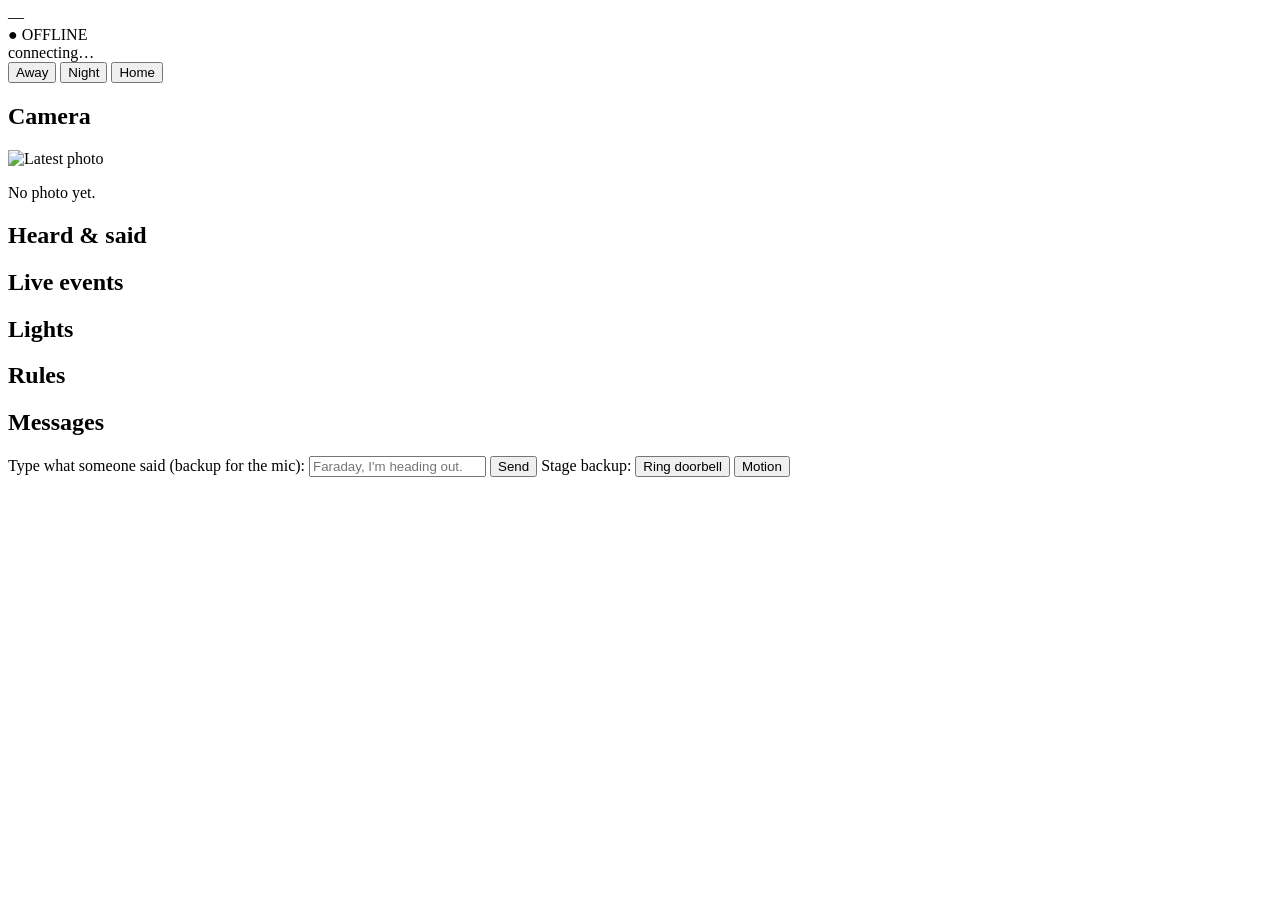
==== dashboard/static/index.html @ 2b1f4770 "dashboard Talk hook for NV push-to-talk; questions file renamed to avoid NV conflict - dashboard: Ta" ====
<!doctype html>
<html lang="en">
<head>
  <meta charset="utf-8">
  <meta name="viewport" content="width=device-width, initial-scale=1">
  <title>Faraday</title>
  <!-- Fully offline: every asset is served from dashboard/static/. No CDNs, no web fonts. -->
  <link rel="stylesheet" href="/static/dashboard.css">
  <link rel="icon" href="/static/icon.svg" type="image/svg+xml">
</head>
<body data-status="green">
  <header class="top">
    <div class="mode-block">
      <div id="mode" class="mode" aria-label="Mode">—</div>
      <div id="alert" class="alert-line"></div>
    </div>
    <div class="badges">
      <div id="net" class="badge offline" title="Checked every few seconds without sending anything">● OFFLINE</div>
      <div id="link" class="badge link">connecting…</div>
    </div>
    <nav class="buttons">
      <button id="btn-talk" class="btn talk" type="button" hidden>Talk</button>
      <button id="btn-away" class="btn away" type="button">Away</button>
      <button id="btn-night" class="btn night" type="button">Night</button>
      <button id="btn-home" class="btn home" type="button">Home</button>
    </nav>
  </header>

  <div id="banner" class="banner" hidden>
    <span id="banner-title" class="banner-title"></span>
    <span id="banner-text" class="banner-text"></span>
  </div>

  <main class="grid">
    <section class="panel camera">
      <h2>Camera</h2>
      <div class="photo-frame">
        <img id="photo" alt="Latest photo" src="/static/no-photo.svg">
      </div>
      <p id="photo-text" class="photo-text">No photo yet.</p>
      <p id="photo-meta" class="meta"></p>
    </section>

    <section class="panel talk">
      <h2>Heard &amp; said</h2>
      <ol id="talk" class="talk-list"></ol>
    </section>

    <section class="panel feed">
      <h2>Live events</h2>
      <ol id="feed" class="feed-list"></ol>
    </section>
  </main>

  <footer class="bottom">
    <section class="panel lights">
      <h2>Lights</h2>
      <div id="lights" class="light-list"></div>
    </section>
    <section class="panel rules">
      <h2>Rules</h2>
      <ul id="rules" class="rule-list"></ul>
    </section>
    <section class="panel notes">
      <h2 id="notes-title">Messages</h2>
      <div id="summary" class="summary" hidden></div>
      <ul id="messages" class="message-list"></ul>
    </section>
  </footer>

  <form id="say-form" class="say" autocomplete="off">
    <label for="say-text">Type what someone said (backup for the mic):</label>
    <input id="say-text" type="text" maxlength="500" placeholder="Faraday, I'm heading out.">
    <button class="btn small" type="submit">Send</button>
    <span class="backup-label">Stage backup:</span>
    <button id="btn-ring" class="btn small" type="button" title="Sends the same doorbell event the Flipper would">Ring doorbell</button>
    <button id="btn-motion" class="btn small" type="button" title="Sends the same motion event the Flipper would">Motion</button>
  </form>

  <div id="home-dialog" class="overlay" hidden>
    <form id="home-form" class="dialog" autocomplete="off">
      <h2>Disarm</h2>
      <p>Only the owner can disarm. Enter the passphrase.</p>
      <input id="home-pass" type="password" autocomplete="off" aria-label="Passphrase">
      <p id="home-error" class="error" role="alert"></p>
      <div class="dialog-buttons">
        <button class="btn home" type="submit">Disarm</button>
        <button id="home-cancel" class="btn small" type="button">Cancel</button>
      </div>
    </form>
  </div>

  <script src="/static/dashboard.js"></script>
</body>
</html>
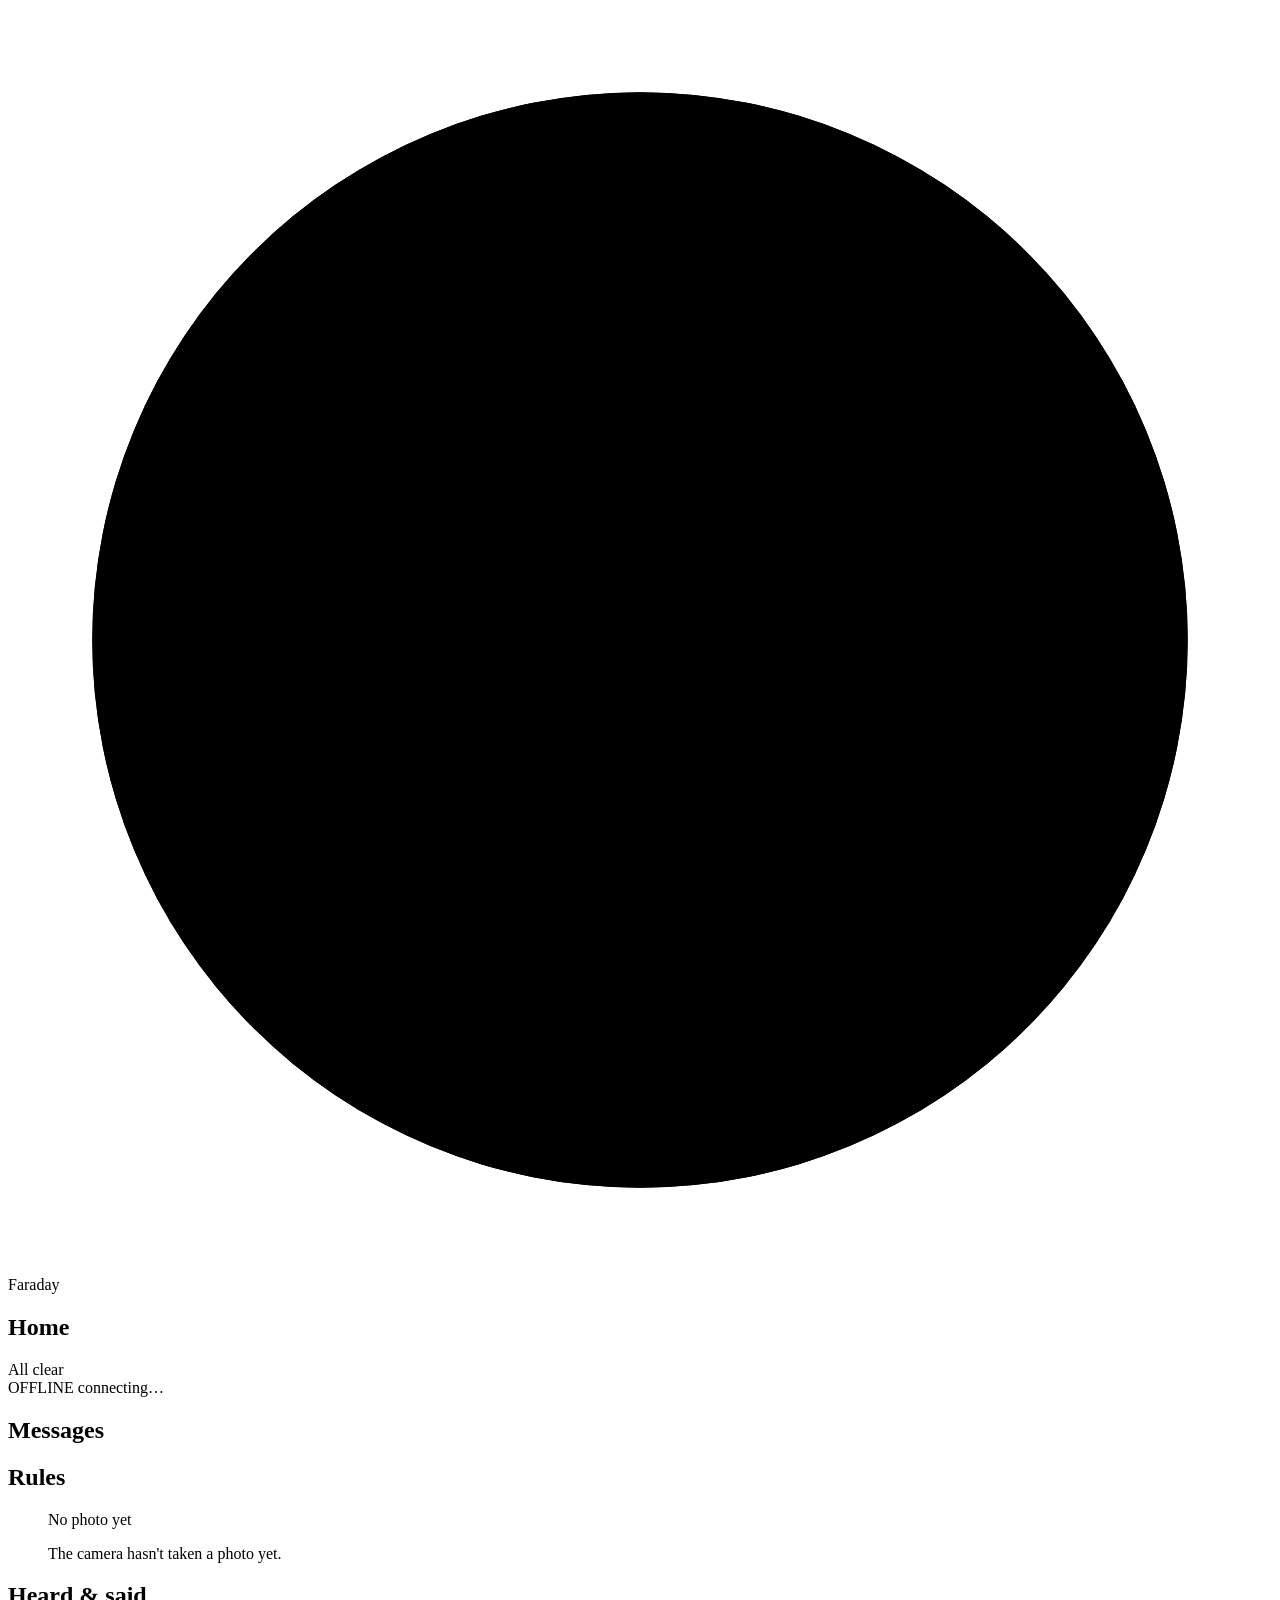
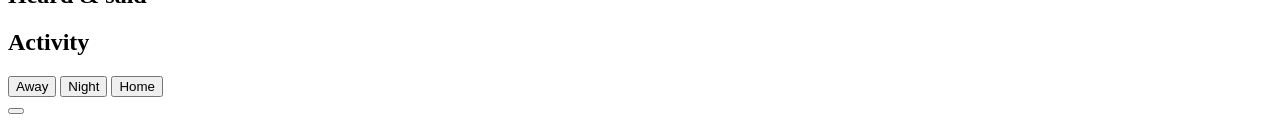
==== commit 14ffa57c: "dashboard: calm glass redesign Same features, data feed and tests; only the look changes. - dark fro" ====
--- a/dashboard/static/index.html
+++ b/dashboard/static/index.html
@@ -8,84 +8,124 @@
   <link rel="stylesheet" href="/static/dashboard.css">
   <link rel="icon" href="/static/icon.svg" type="image/svg+xml">
 </head>
-<body data-status="green">
-  <header class="top">
-    <div class="mode-block">
-      <div id="mode" class="mode" aria-label="Mode">—</div>
-      <div id="alert" class="alert-line"></div>
+<body data-status="green" data-alert="normal">
+  <div id="backdrop" class="backdrop" aria-hidden="true"></div>
+  <div class="status-line" aria-hidden="true"></div>
+  <div class="edge-glow" aria-hidden="true"></div>
+
+  <div id="toast" class="toast" role="status" aria-live="polite">
+    <span class="toast-dot" aria-hidden="true"></span>
+    <div class="toast-body">
+      <div id="toast-title" class="toast-title"></div>
+      <div id="toast-text" class="toast-text"></div>
     </div>
-    <div class="badges">
-      <div id="net" class="badge offline" title="Checked every few seconds without sending anything">● OFFLINE</div>
-      <div id="link" class="badge link">connecting…</div>
-    </div>
-    <nav class="buttons">
-      <button id="btn-talk" class="btn talk" type="button" hidden>Talk</button>
-      <button id="btn-away" class="btn away" type="button">Away</button>
-      <button id="btn-night" class="btn night" type="button">Night</button>
-      <button id="btn-home" class="btn home" type="button">Home</button>
-    </nav>
-  </header>
-
-  <div id="banner" class="banner" hidden>
-    <span id="banner-title" class="banner-title"></span>
-    <span id="banner-text" class="banner-text"></span>
   </div>
 
-  <main class="grid">
-    <section class="panel camera">
-      <h2>Camera</h2>
-      <div class="photo-frame">
-        <img id="photo" alt="Latest photo" src="/static/no-photo.svg">
+  <main class="app">
+    <!-- Left: status, messages, rules -->
+    <section class="col col-left">
+      <div class="glass status-card">
+        <div class="ring-wrap">
+          <svg class="ring" viewBox="0 0 120 120" aria-hidden="true">
+            <circle class="ring-track" cx="60" cy="60" r="52"></circle>
+            <circle class="ring-arc" cx="60" cy="60" r="52"></circle>
+          </svg>
+          <span id="ring-icon" class="ring-icon" data-icon="lock"></span>
+        </div>
+        <div class="status-text">
+          <div class="eyebrow">Faraday</div>
+          <h1 id="mode" class="mode">Home</h1>
+          <div class="alert-row"><span class="dot" aria-hidden="true"></span><span id="alert">All clear</span></div>
+        </div>
+        <div class="badges">
+          <span id="net" class="pill net" title="Checked every few seconds without sending anything"><span class="dot" aria-hidden="true"></span><span id="net-text">OFFLINE</span></span>
+          <span id="link" class="link">connecting…</span>
+        </div>
       </div>
-      <p id="photo-text" class="photo-text">No photo yet.</p>
-      <p id="photo-meta" class="meta"></p>
+
+      <div class="glass list-card notes">
+        <div class="card-head"><span data-icon="message"></span><h2 id="notes-title">Messages</h2></div>
+        <div id="summary" class="summary" hidden></div>
+        <ul id="messages" class="messages"></ul>
+      </div>
+
+      <div class="glass list-card rules">
+        <div class="card-head"><span data-icon="rule"></span><h2>Rules</h2></div>
+        <ul id="rules" class="rule-list"></ul>
+      </div>
     </section>
 
-    <section class="panel talk">
-      <h2>Heard &amp; said</h2>
-      <ol id="talk" class="talk-list"></ol>
+    <!-- Center: latest photo and the conversation -->
+    <section class="col col-center">
+      <figure class="glass photo-card">
+        <div class="photo-frame">
+          <img id="photo" alt="Latest photo" hidden>
+          <div id="photo-empty" class="photo-empty"><span data-icon="camera"></span><span>No photo yet</span></div>
+        </div>
+        <figcaption class="caption">
+          <p id="photo-text" class="caption-text">The camera hasn't taken a photo yet.</p>
+          <p class="caption-meta"><span data-icon="camera"></span><span id="photo-meta"></span></p>
+        </figcaption>
+      </figure>
+
+      <div class="glass talk-card">
+        <div class="card-head"><span data-icon="mic"></span><h2>Heard &amp; said</h2></div>
+        <ol id="talk" class="talk-list"></ol>
+      </div>
     </section>
 
-    <section class="panel feed">
-      <h2>Live events</h2>
-      <ol id="feed" class="feed-list"></ol>
+    <!-- Right: live activity -->
+    <section class="col col-right">
+      <div class="glass timeline-card">
+        <div class="card-head"><span data-icon="activity"></span><h2>Activity</h2></div>
+        <ol id="feed" class="timeline"></ol>
+      </div>
     </section>
+
+    <!-- Bottom dock: lights, modes, talk, backup -->
+    <nav class="glass dock" aria-label="Controls">
+      <div id="lights" class="lights"></div>
+
+      <div class="segmented" role="group" aria-label="Mode">
+        <button id="btn-away" class="seg" type="button" data-mode="away"><span class="seg-dot"></span>Away</button>
+        <button id="btn-night" class="seg" type="button" data-mode="night"><span class="seg-dot"></span>Night</button>
+        <button id="btn-home" class="seg" type="button" data-mode="home"><span class="seg-dot"></span>Home</button>
+      </div>
+
+      <div class="dock-actions">
+        <button id="btn-talk" class="pill-btn talk" type="button" hidden><span data-icon="mic"></span>Talk</button>
+        <button id="btn-backup" class="icon-btn" type="button" aria-expanded="false" aria-controls="backup" title="Stage backup"><span data-icon="more"></span></button>
+      </div>
+    </nav>
   </main>
 
-  <footer class="bottom">
-    <section class="panel lights">
-      <h2>Lights</h2>
-      <div id="lights" class="light-list"></div>
-    </section>
-    <section class="panel rules">
-      <h2>Rules</h2>
-      <ul id="rules" class="rule-list"></ul>
-    </section>
-    <section class="panel notes">
-      <h2 id="notes-title">Messages</h2>
-      <div id="summary" class="summary" hidden></div>
-      <ul id="messages" class="message-list"></ul>
-    </section>
-  </footer>
+  <!-- Stage backup: tucked away until needed -->
+  <div id="backup" class="glass popover" hidden>
+    <div class="popover-title">Stage backup</div>
+    <div class="popover-row">
+      <button id="btn-ring" class="pill-btn" type="button" title="Sends the same doorbell event the Flipper would"><span data-icon="door"></span>Ring doorbell</button>
+      <button id="btn-motion" class="pill-btn" type="button" title="Sends the same motion event the Flipper would"><span data-icon="motion"></span>Motion</button>
+    </div>
+    <form id="say-form" class="say" autocomplete="off">
+      <label for="say-text">Type what someone said (backup for the mic)</label>
+      <div class="say-row">
+        <input id="say-text" type="text" maxlength="500" placeholder="Faraday, I'm heading out.">
+        <button class="pill-btn" type="submit">Send</button>
+      </div>
+    </form>
+  </div>
 
-  <form id="say-form" class="say" autocomplete="off">
-    <label for="say-text">Type what someone said (backup for the mic):</label>
-    <input id="say-text" type="text" maxlength="500" placeholder="Faraday, I'm heading out.">
-    <button class="btn small" type="submit">Send</button>
-    <span class="backup-label">Stage backup:</span>
-    <button id="btn-ring" class="btn small" type="button" title="Sends the same doorbell event the Flipper would">Ring doorbell</button>
-    <button id="btn-motion" class="btn small" type="button" title="Sends the same motion event the Flipper would">Motion</button>
-  </form>
-
-  <div id="home-dialog" class="overlay" hidden>
-    <form id="home-form" class="dialog" autocomplete="off">
+  <!-- Passphrase sheet -->
+  <div id="home-dialog" class="sheet-backdrop" hidden>
+    <form id="home-form" class="glass sheet" autocomplete="off">
+      <span class="sheet-icon" data-icon="lock"></span>
       <h2>Disarm</h2>
       <p>Only the owner can disarm. Enter the passphrase.</p>
       <input id="home-pass" type="password" autocomplete="off" aria-label="Passphrase">
       <p id="home-error" class="error" role="alert"></p>
-      <div class="dialog-buttons">
-        <button class="btn home" type="submit">Disarm</button>
-        <button id="home-cancel" class="btn small" type="button">Cancel</button>
+      <div class="sheet-buttons">
+        <button id="home-cancel" class="pill-btn ghost" type="button">Cancel</button>
+        <button class="pill-btn primary" type="submit">Disarm</button>
       </div>
     </form>
   </div>
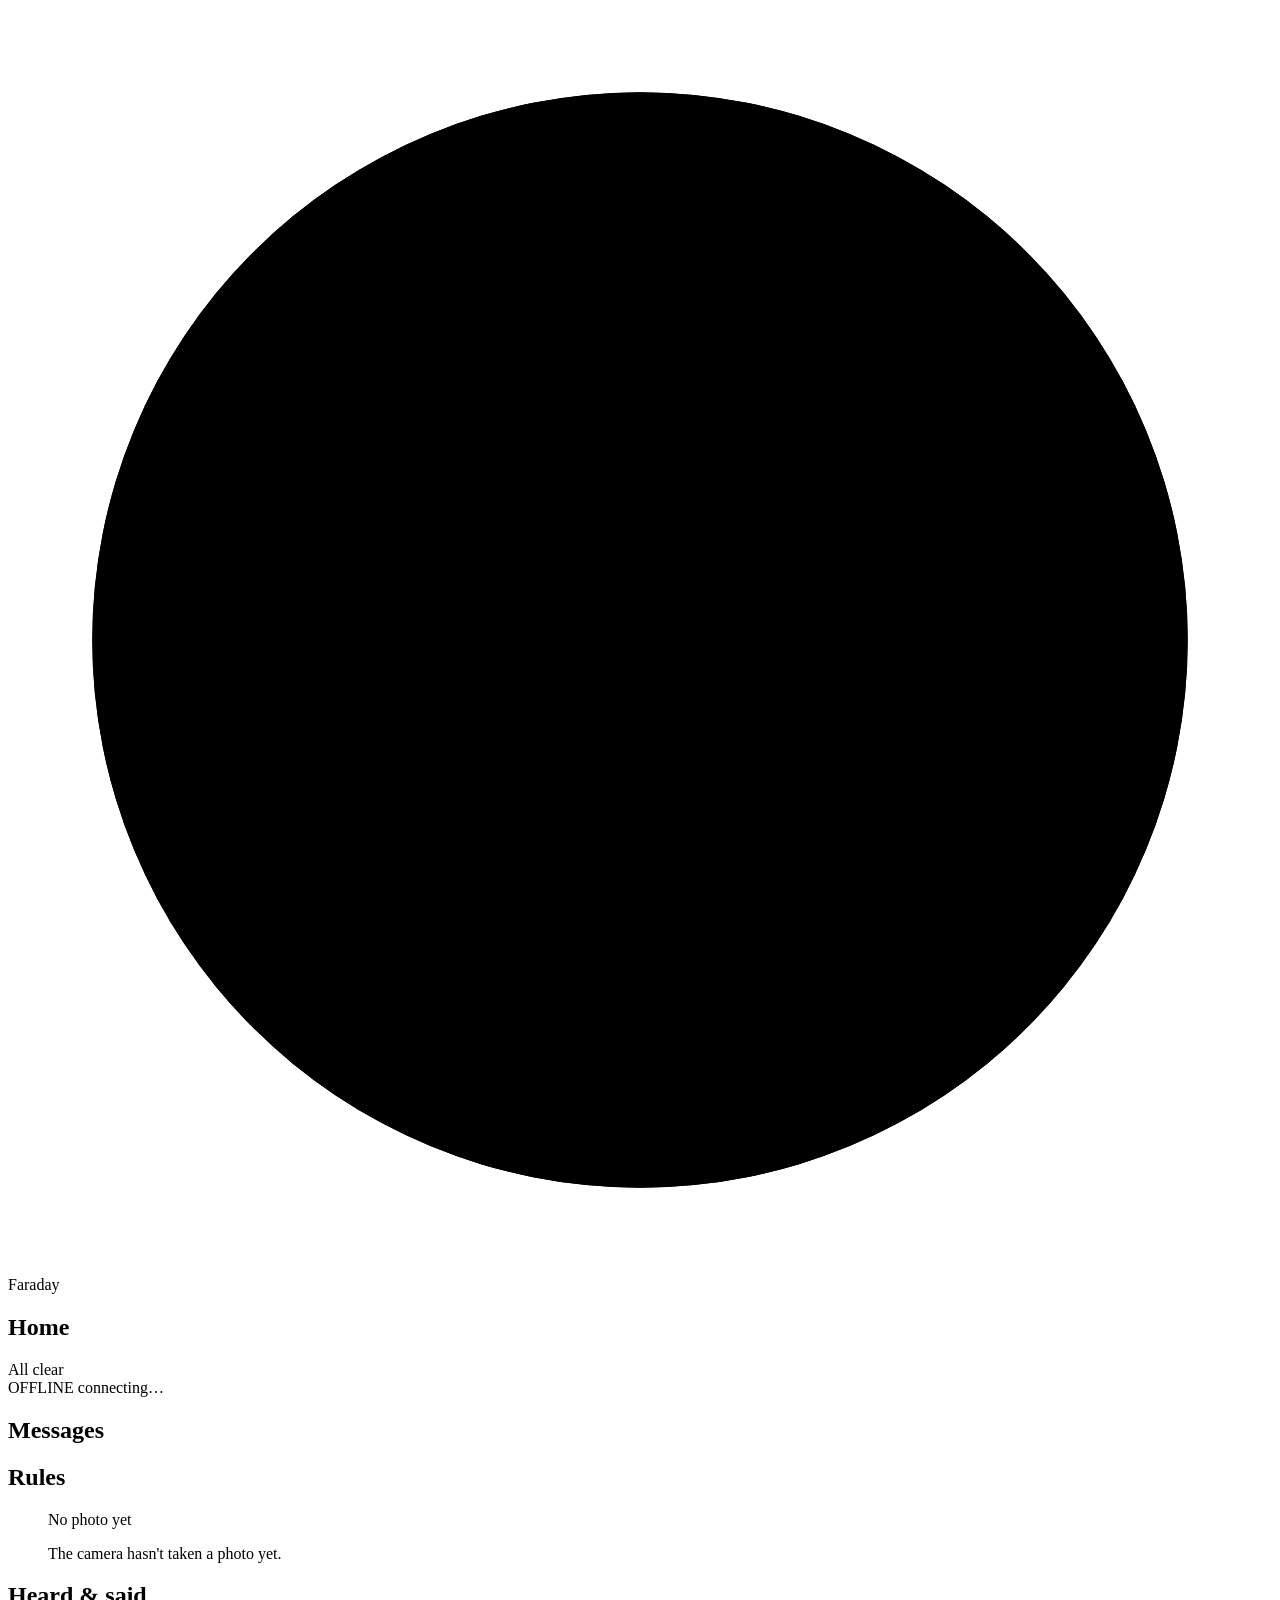
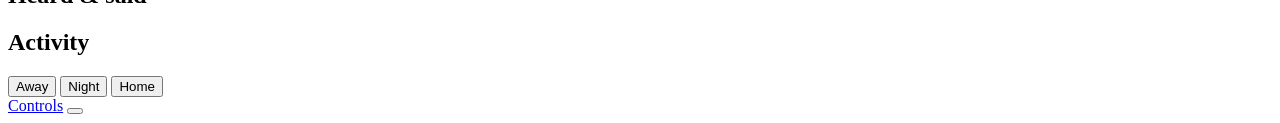
==== commit e0dcb576: "Controls page: live camera, snapshot, hold-to-talk intercom, light switches A phone-style /controls " ====
--- a/dashboard/static/index.html
+++ b/dashboard/static/index.html
@@ -65,6 +65,7 @@
         <figcaption class="caption">
           <p id="photo-text" class="caption-text">The camera hasn't taken a photo yet.</p>
           <p class="caption-meta"><span data-icon="camera"></span><span id="photo-meta"></span></p>
+          <p id="threat" class="threat" aria-live="polite"></p>
         </figcaption>
       </figure>
 
@@ -82,7 +83,7 @@
       </div>
     </section>
 
-    <!-- Bottom dock: lights, modes, talk, backup -->
+    <!-- Bottom dock: lights, modes, Controls page, talk, backup -->
     <nav class="glass dock" aria-label="Controls">
       <div id="lights" class="lights"></div>
 
@@ -93,6 +94,7 @@
       </div>
 
       <div class="dock-actions">
+        <a id="btn-controls" class="pill-btn" href="/controls"><span data-icon="sliders"></span>Controls</a>
         <button id="btn-talk" class="pill-btn talk" type="button" hidden><span data-icon="mic"></span>Talk</button>
         <button id="btn-backup" class="icon-btn" type="button" aria-expanded="false" aria-controls="backup" title="Stage backup"><span data-icon="more"></span></button>
       </div>
@@ -130,6 +132,7 @@
     </form>
   </div>
 
+  <script src="/static/icons.js"></script>
   <script src="/static/dashboard.js"></script>
 </body>
 </html>
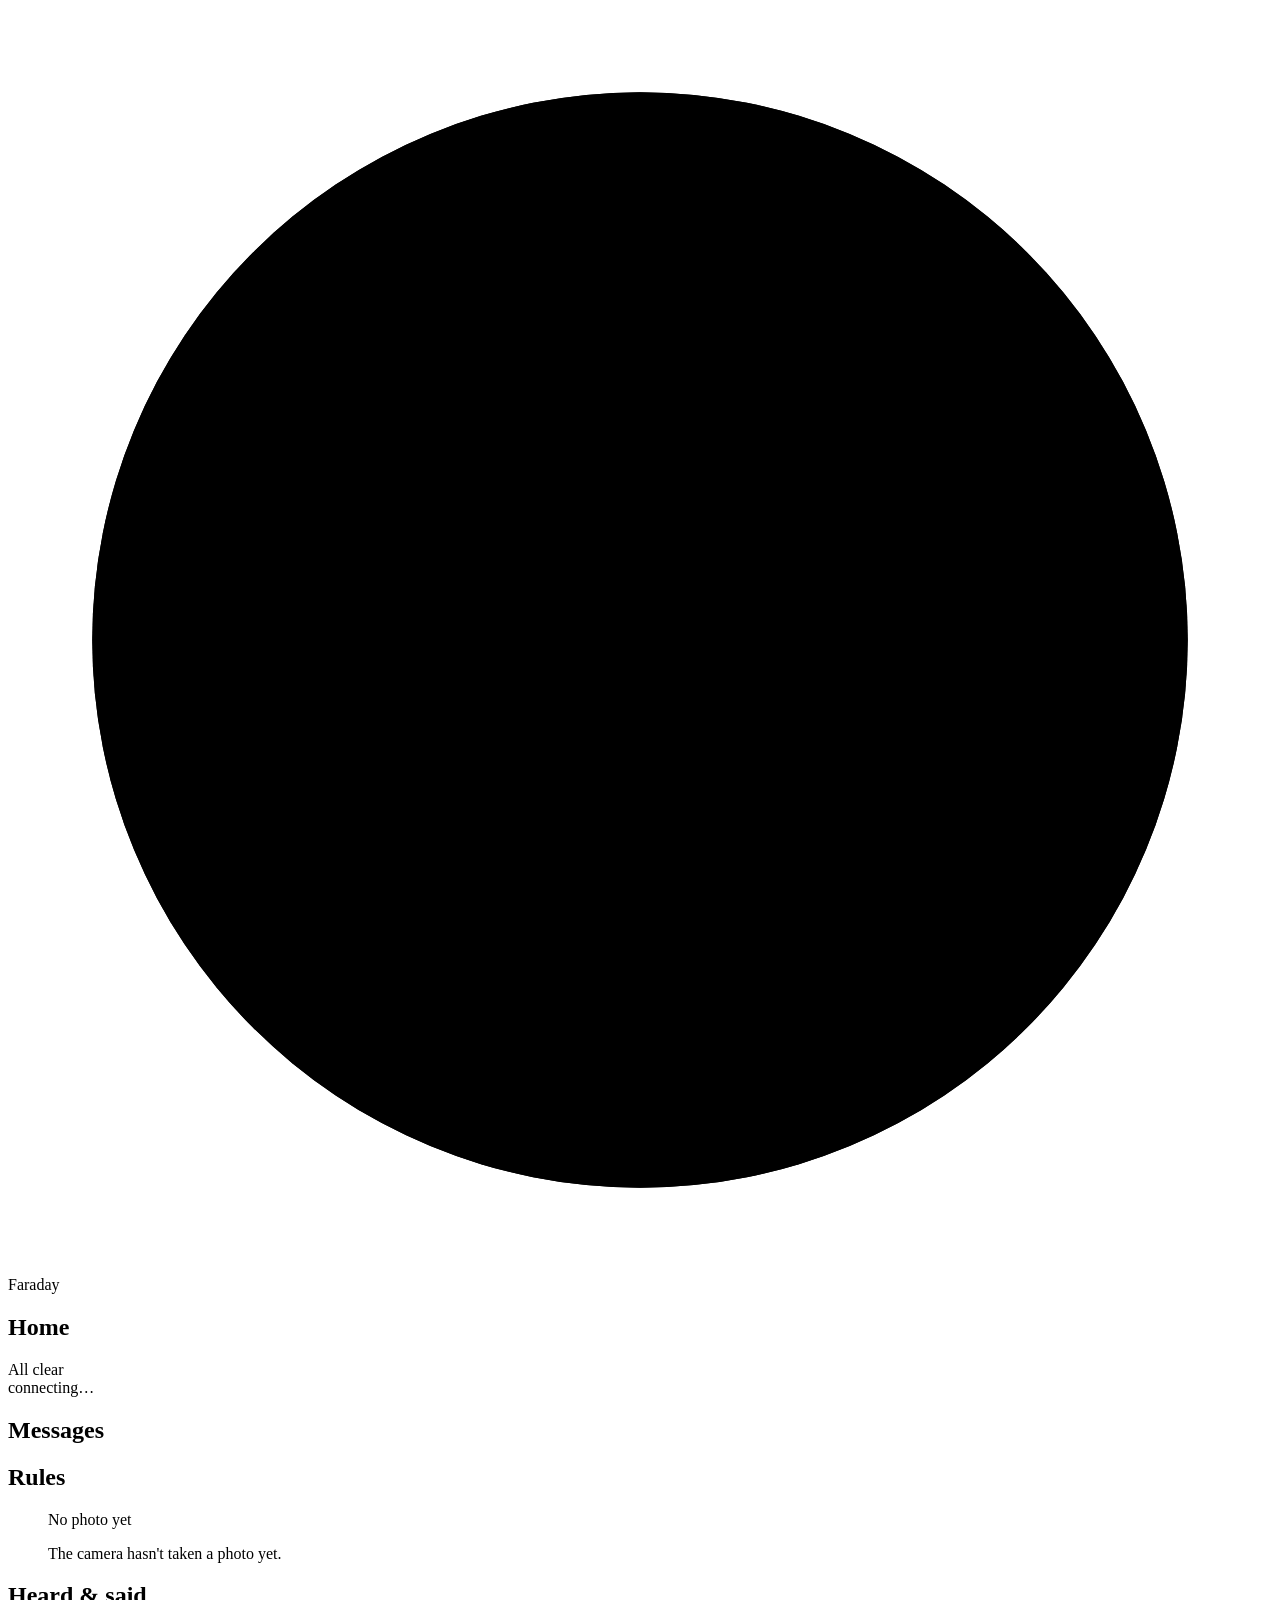
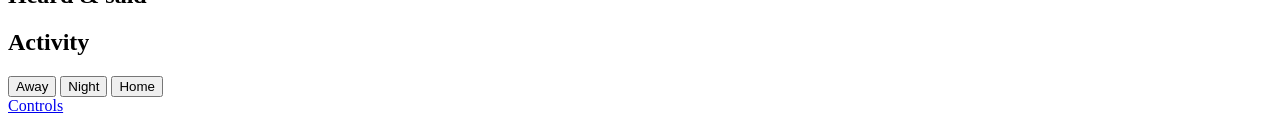
==== commit 3040bf12: "dashboard: live camera in the centre with label, detection chips, thumbnails, Recording saved, owner" ====
--- a/dashboard/static/index.html
+++ b/dashboard/static/index.html
@@ -38,8 +38,7 @@
           <div class="alert-row"><span class="dot" aria-hidden="true"></span><span id="alert">All clear</span></div>
         </div>
         <div class="badges">
-          <span id="net" class="pill net" title="Checked every few seconds without sending anything"><span class="dot" aria-hidden="true"></span><span id="net-text">OFFLINE</span></span>
-          <span id="link" class="link">connecting…</span>
+          <span class="link-row"><span id="mic-open" class="mic-open" title="The mic is open" hidden><span data-icon="mic"></span></span><span id="link" class="link">connecting…</span></span>
         </div>
       </div>
 
@@ -50,22 +49,26 @@
       </div>
 
       <div class="glass list-card rules">
-        <div class="card-head"><span data-icon="rule"></span><h2>Rules</h2></div>
+        <div class="card-head"><span data-icon="rule"></span><h2 id="rules-title">Rules</h2></div>
         <ul id="rules" class="rule-list"></ul>
       </div>
     </section>
 
-    <!-- Center: latest photo and the conversation -->
+    <!-- Center: the live camera (with the detector's boxes), its label, and the conversation -->
     <section class="col col-center">
       <figure class="glass photo-card">
         <div class="photo-frame">
+          <img id="live" alt="Live camera" hidden>
           <img id="photo" alt="Latest photo" hidden>
+          <span id="live-badge" class="live-badge" hidden><span class="dot" aria-hidden="true"></span>Live</span>
           <div id="photo-empty" class="photo-empty"><span data-icon="camera"></span><span>No photo yet</span></div>
         </div>
         <figcaption class="caption">
+          <p id="threat" class="threat" aria-live="polite"></p>
+          <div id="chips" class="chips" aria-label="What the camera detected" hidden></div>
+          <p id="recording" class="recording" hidden><span class="dot" aria-hidden="true"></span><span id="recording-text">Recording saved</span></p>
           <p id="photo-text" class="caption-text">The camera hasn't taken a photo yet.</p>
           <p class="caption-meta"><span data-icon="camera"></span><span id="photo-meta"></span></p>
-          <p id="threat" class="threat" aria-live="polite"></p>
         </figcaption>
       </figure>
 
@@ -83,7 +86,7 @@
       </div>
     </section>
 
-    <!-- Bottom dock: lights, modes, Controls page, talk, backup -->
+    <!-- Bottom dock: lights, modes, Controls page -->
     <nav class="glass dock" aria-label="Controls">
       <div id="lights" class="lights"></div>
 
@@ -95,27 +98,9 @@
 
       <div class="dock-actions">
         <a id="btn-controls" class="pill-btn" href="/controls"><span data-icon="sliders"></span>Controls</a>
-        <button id="btn-talk" class="pill-btn talk" type="button" hidden><span data-icon="mic"></span>Talk</button>
-        <button id="btn-backup" class="icon-btn" type="button" aria-expanded="false" aria-controls="backup" title="Stage backup"><span data-icon="more"></span></button>
       </div>
     </nav>
   </main>
-
-  <!-- Stage backup: tucked away until needed -->
-  <div id="backup" class="glass popover" hidden>
-    <div class="popover-title">Stage backup</div>
-    <div class="popover-row">
-      <button id="btn-ring" class="pill-btn" type="button" title="Sends the same doorbell event the Flipper would"><span data-icon="door"></span>Ring doorbell</button>
-      <button id="btn-motion" class="pill-btn" type="button" title="Sends the same motion event the Flipper would"><span data-icon="motion"></span>Motion</button>
-    </div>
-    <form id="say-form" class="say" autocomplete="off">
-      <label for="say-text">Type what someone said (backup for the mic)</label>
-      <div class="say-row">
-        <input id="say-text" type="text" maxlength="500" placeholder="Faraday, I'm heading out.">
-        <button class="pill-btn" type="submit">Send</button>
-      </div>
-    </form>
-  </div>
 
   <!-- Passphrase sheet -->
   <div id="home-dialog" class="sheet-backdrop" hidden>
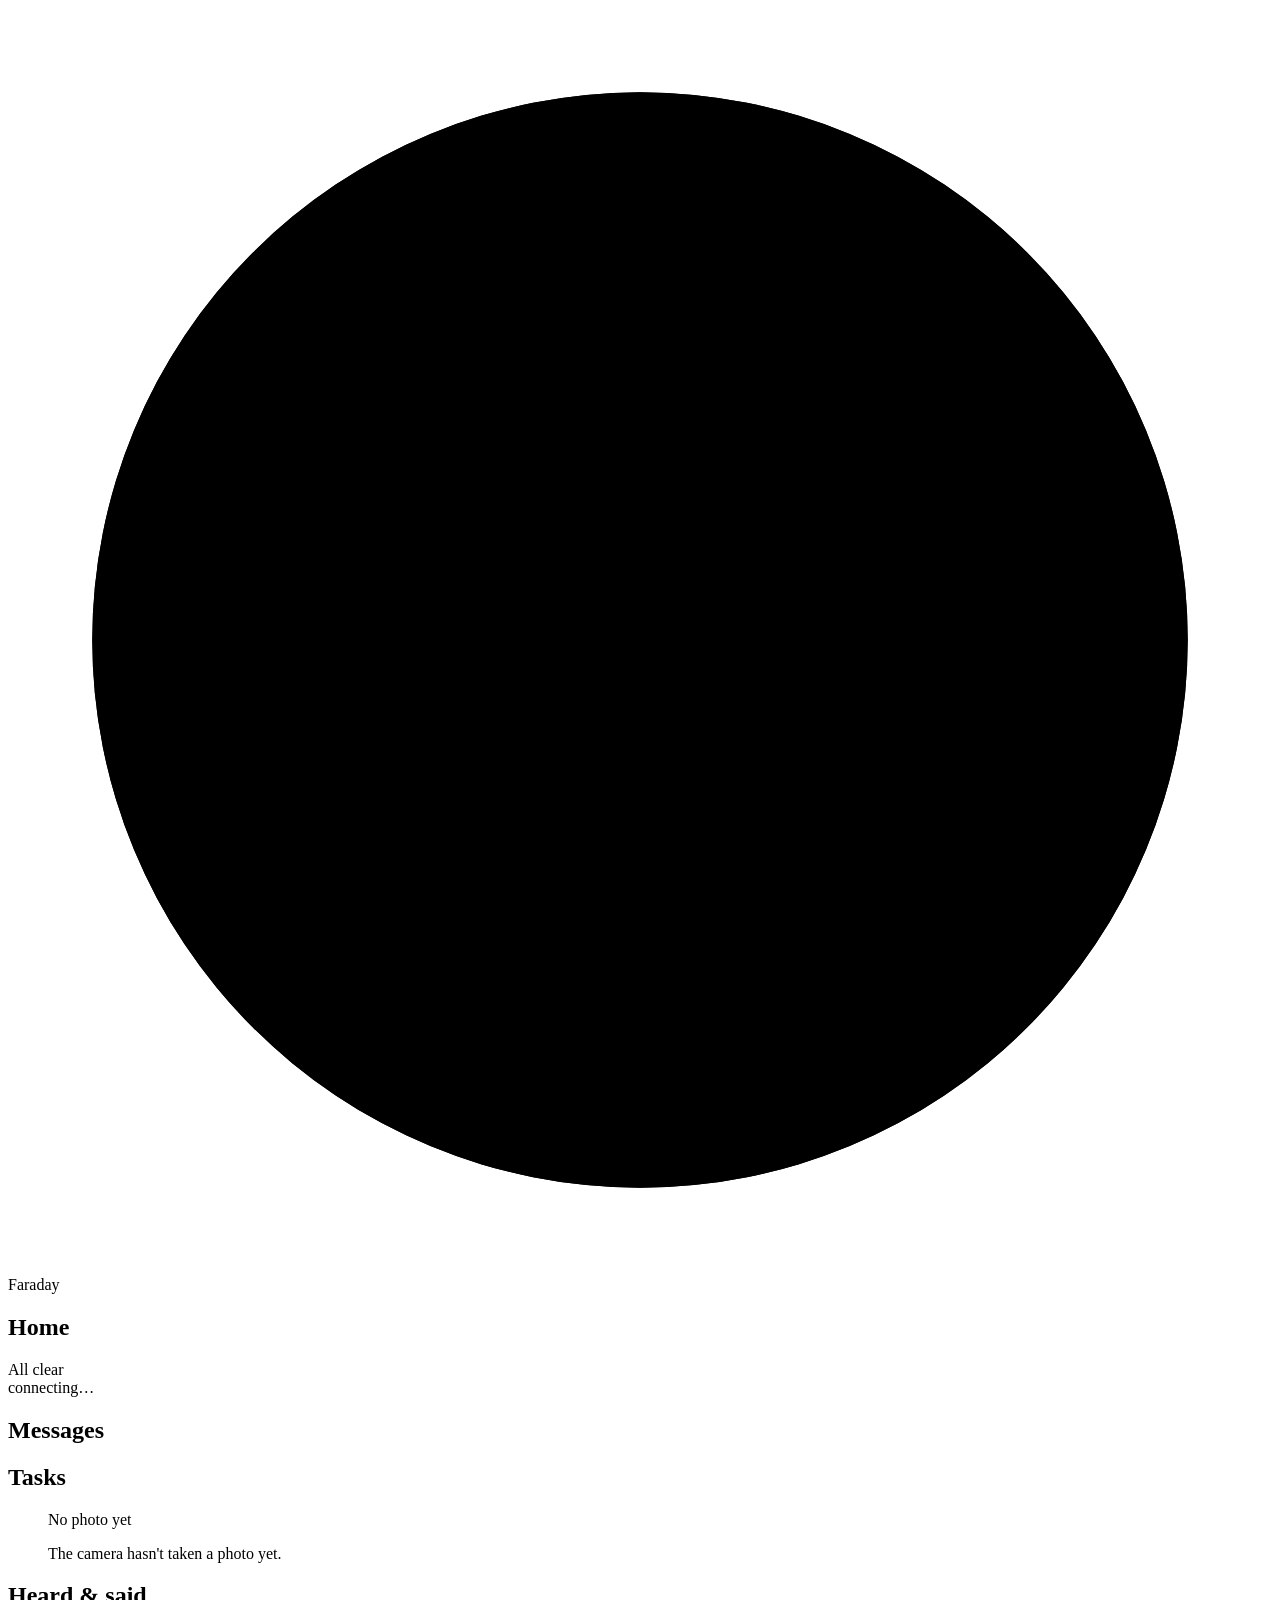
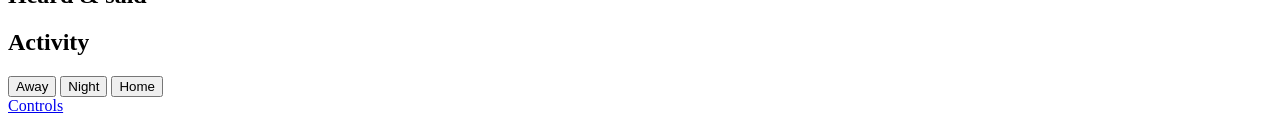
==== commit 9957c85e: "one standing-task tool: remember / update_task / remove_task / list_tasks on the smart Bonsai, check" ====
--- a/dashboard/static/index.html
+++ b/dashboard/static/index.html
@@ -49,7 +49,7 @@
       </div>
 
       <div class="glass list-card rules">
-        <div class="card-head"><span data-icon="rule"></span><h2 id="rules-title">Rules</h2></div>
+        <div class="card-head"><span data-icon="rule"></span><h2 id="rules-title">Tasks</h2></div>
         <ul id="rules" class="rule-list"></ul>
       </div>
     </section>
